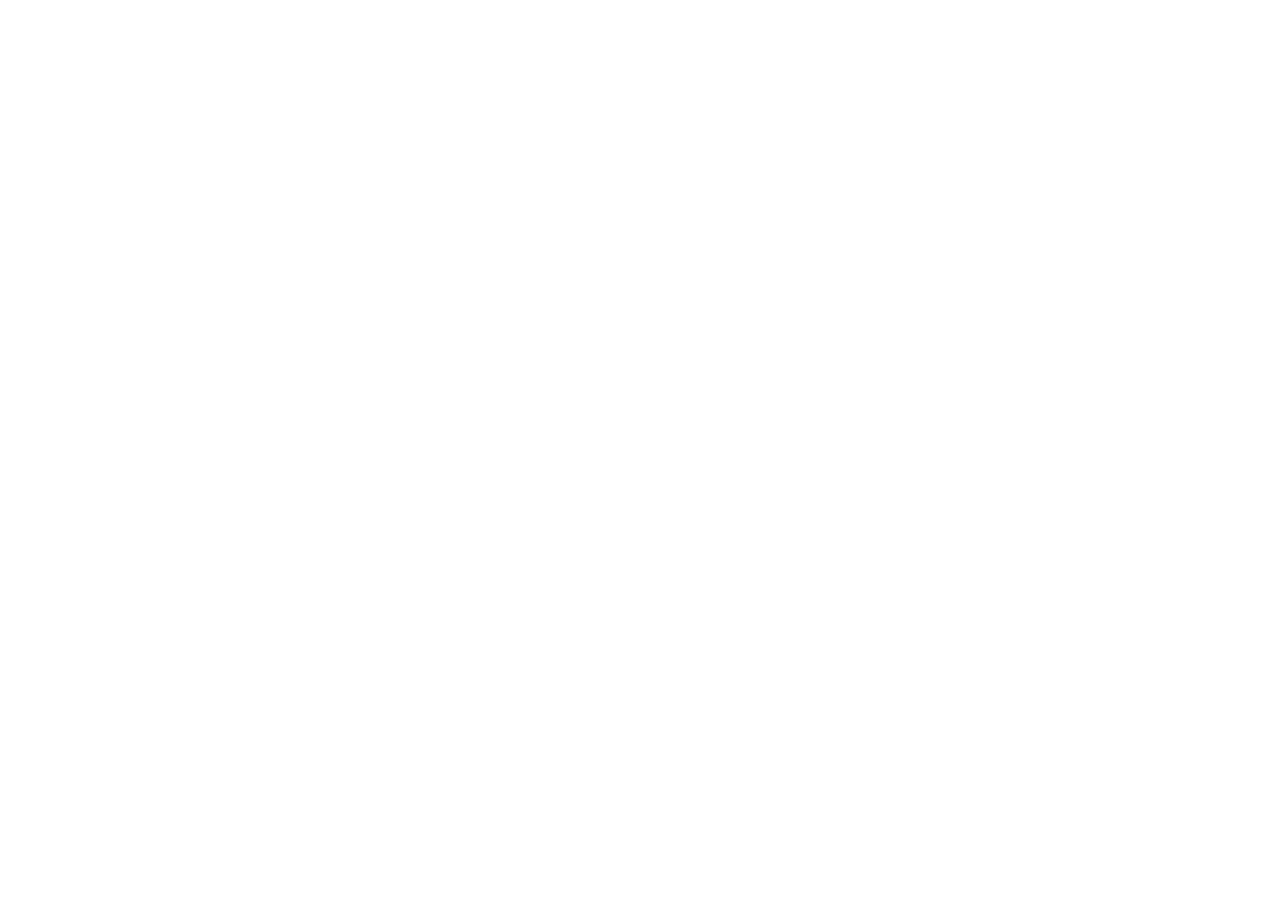
==== contact.html @ 9aa80e98 "Added index.html, contact.html, portfolio.html, and style.css pages, and assets folder" ====
<!DOCTYPE html>
<html lang="en">

<head>
    <meta charset="UTF-8">
    <meta name="viewport" content="width=device-width, initial-scale=1.0">
    <meta http-equiv="X-UA-Compatible" content="ie=edge">
    <link rel="stylesheet" href="https://stackpath.bootstrapcdn.com/bootstrap/4.3.1/css/bootstrap.min.css"
        integrity="sha384-ggOyR0iXCbMQv3Xipma34MD+dH/1fQ784/j6cY/iJTQUOhcWr7x9JvoRxT2MZw1T" crossorigin="anonymous">
    <link rel="stylesheet" href="assets/style.css">
    <title>Contact</title>
</head>

<body>

</body>

</html>
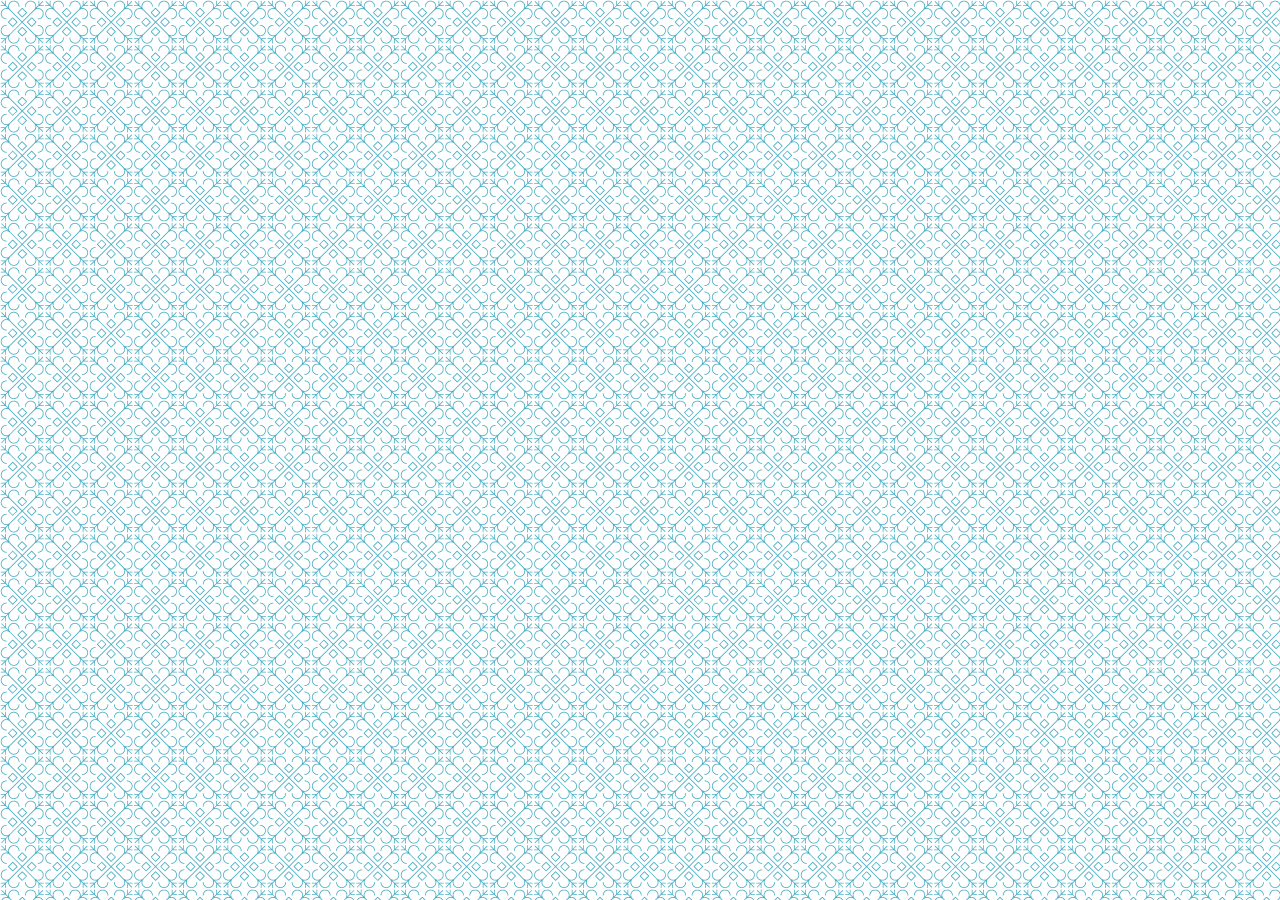
==== commit 8a183fa4: "Main content box and footer added and styled to About Me page" ====
--- a/contact.html
+++ b/contact.html
@@ -11,7 +11,7 @@
     <title>Contact</title>
 </head>
 
-<body>
+<body background="assets/images/morocco/morocco.png">
 
 </body>
 
--- a/assets/style.css
+++ b/assets/style.css
@@ -0,0 +1,67 @@
+#navbarNav {
+    margin: 0;
+}
+
+
+/* Main content box */
+
+.box {
+    min-height: 400px;
+    border: 2px solid #dddddd;
+    padding: 30px;
+    background-color: #ffffff;
+    color: #777777;
+    margin: auto;
+    margin-top: 50px; 
+    margin-bottom: 100px;
+}
+
+div.card-body {
+    padding: 0;
+}
+
+/* Header for each page */
+
+.boxheader {
+    border-bottom: 2px solid #cccccc;
+    margin-bottom: 30px;
+}
+
+h2 {
+    color: #4aaaa5;
+    margin-top: 0px;
+    margin-bottom: 30px;
+}
+
+/* About Me photo styling */
+
+.photo1 {
+    margin-right: 30px;
+    margin-bottom: 30px;
+    float: left;
+    height: 200px;
+    width: 200px;
+}
+
+/* About Me */
+
+.aboutme {
+    font-size: 20px;
+    line-height: 1.5;
+}
+
+/* Footer */
+
+.footer {
+    height: 50px;
+    margin-top: -50px;
+    background-color: #666666;
+    border-top: 8px solid #4aaaa5;
+    width: 100%;
+}
+
+.copyright {
+    color: #dddddd;
+    margin: auto;
+    font-size: 12px;
+}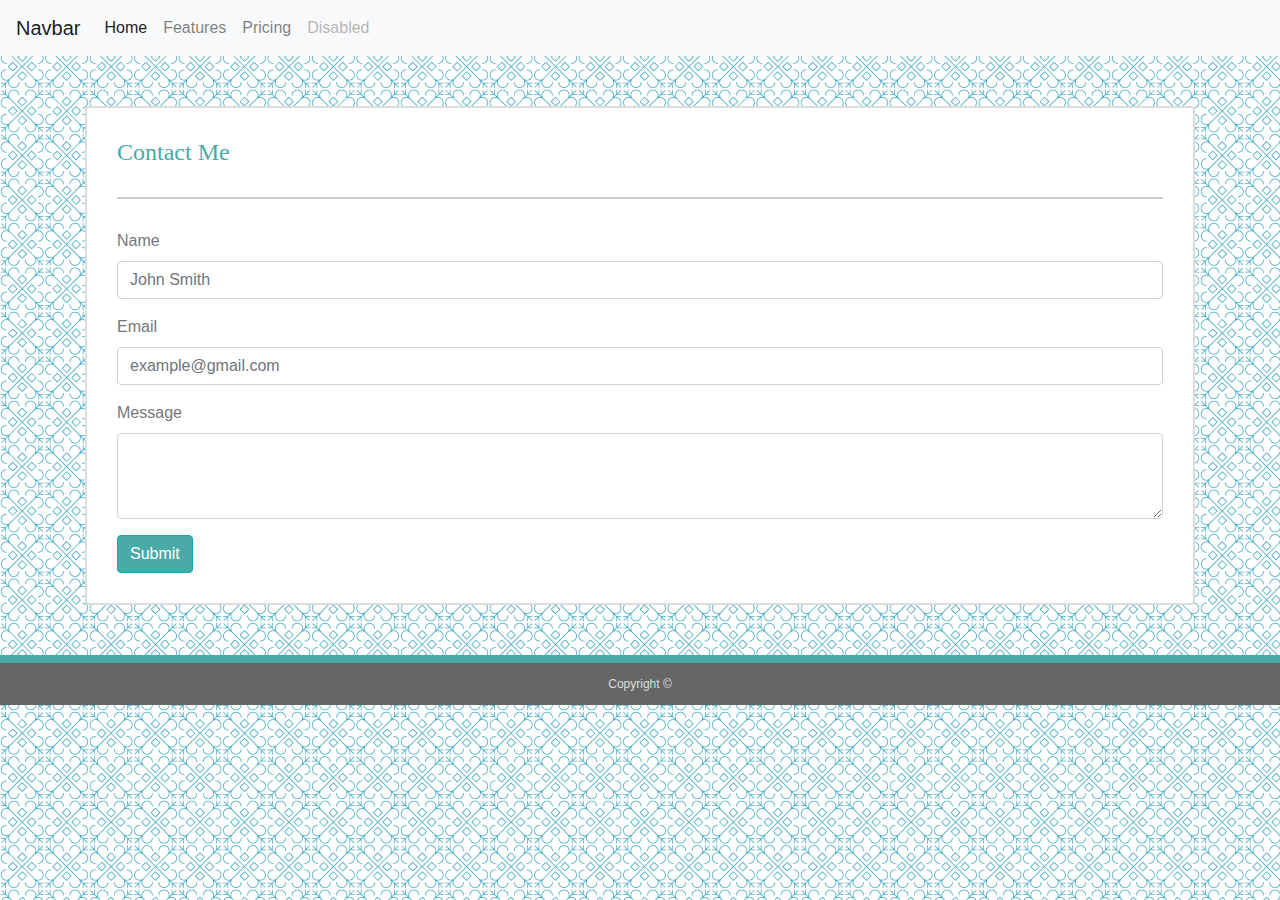
==== commit 55242242: "All elememnts added to Contact Me page" ====
--- a/contact.html
+++ b/contact.html
@@ -12,7 +12,66 @@
 </head>
 
 <body background="assets/images/morocco/morocco.png">
-
+    <!--Navbar-->
+    <nav class="navbar navbar-expand-lg navbar-light bg-light">
+        <a class="navbar-brand" href="#">Navbar</a>
+        <button class="navbar-toggler" type="button" data-toggle="collapse" data-target="#navbarNav"
+            aria-controls="navbarNav" aria-expanded="false" aria-label="Toggle navigation">
+            <span class="navbar-toggler-icon"></span>
+        </button>
+        <div class="collapse navbar-collapse" id="navbarNav">
+            <ul class="navbar-nav">
+                <li class="nav-item active">
+                    <a class="nav-link" href="#">Home <span class="sr-only">(current)</span></a>
+                </li>
+                <li class="nav-item">
+                    <a class="nav-link" href="#">Features</a>
+                </li>
+                <li class="nav-item">
+                    <a class="nav-link" href="#">Pricing</a>
+                </li>
+                <li class="nav-item">
+                    <a class="nav-link disabled" href="#" tabindex="-1" aria-disabled="true">Disabled</a>
+                </li>
+            </ul>
+        </div>
+    </nav>
+    <!--Body-->
+    <div class="container">
+        <div class="row">
+            <div class="col-md-12">
+                <div class="card box">
+                    <div class="card-body">
+                        <!--Contact-->
+                        <div class="boxheader">
+                            <h2> Contact Me</h2>
+                        </div>
+                        <form>
+                            <div class="form-group">
+                                <label for="exampleFormControlInput1">Name</label>
+                                <input type="email" class="form-control" id="exampleFormControlInput1"
+                                    placeholder="John Smith">
+                            </div>
+                            <div class="form-group">
+                                <label for="exampleFormControlInput1">Email</label>
+                                <input type="email" class="form-control" id="exampleFormControlInput1"
+                                    placeholder="example@gmail.com">
+                            </div>
+                            <div class="form-group">
+                                <label for="exampleFormControlTextarea1">Message</label>
+                                <textarea class="form-control" id="exampleFormControlTextarea1" rows="3"></textarea>
+                            </div>
+                            <button type="button" class="btn btn-info">Submit</button>
+                        </form>
+                    </div>
+                </div>
+            </div>
+        </div>
+    </div>
+    <!--Footer-->
+    <nav class="navbar sticky-bottom footer">
+        <p class="copyright"> Copyright © </p>
+    </nav>
 </body>
 
 </html>--- a/assets/style.css
+++ b/assets/style.css
@@ -31,6 +31,8 @@
     color: #4aaaa5;
     margin-top: 0px;
     margin-bottom: 30px;
+    font-family: Georgia, 'Times New Roman', Times, serif;
+    font-size: 24px;
 }
 
 /* About Me photo styling */
@@ -50,6 +52,12 @@
     line-height: 1.5;
 }
 
+/* Contact Me */
+
+.btn {
+    background-color: #4aaaa5;
+}
+
 /* Footer */
 
 .footer {
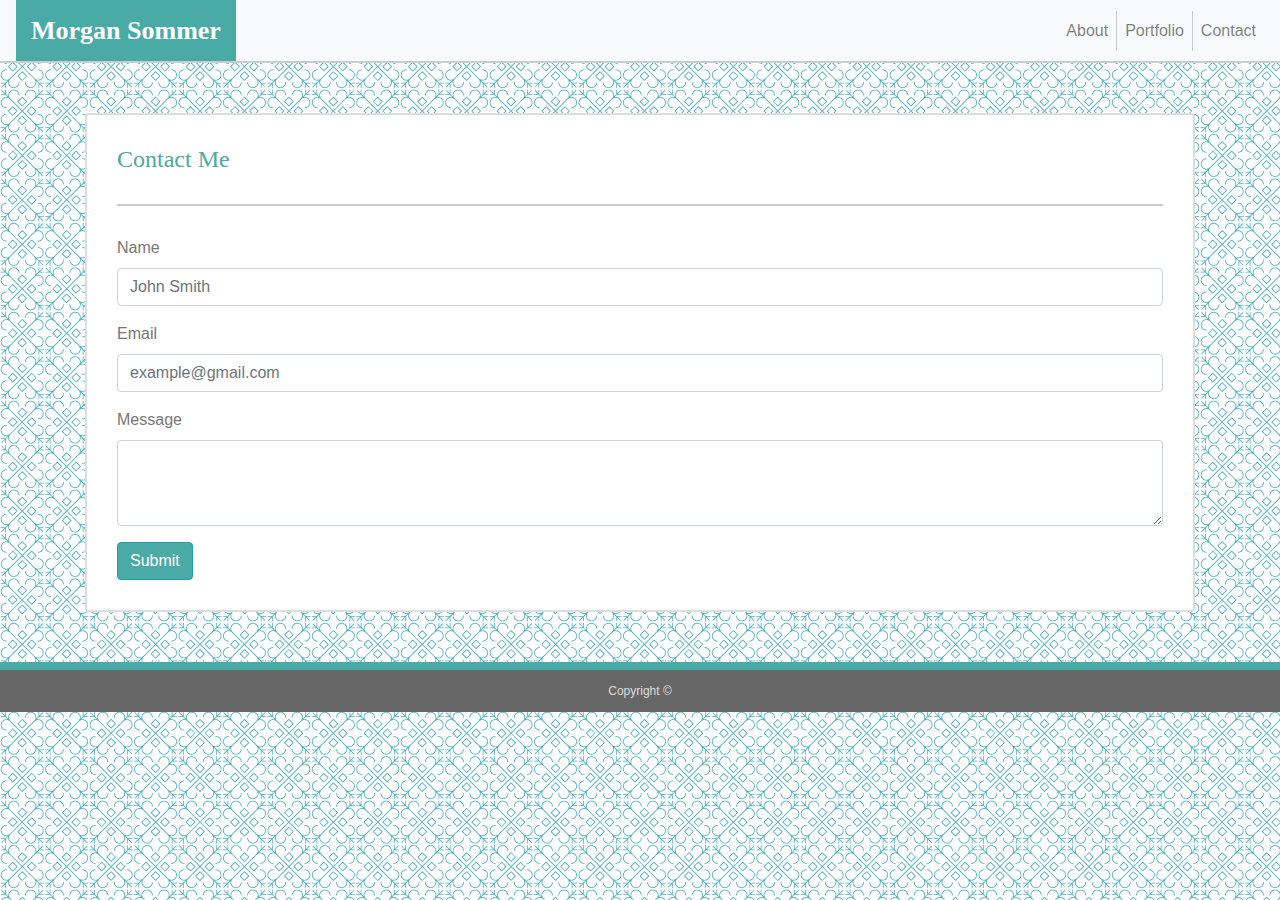
==== commit 99fa352f: "responsive navbar refined and added to all pages" ====
--- a/contact.html
+++ b/contact.html
@@ -13,25 +13,22 @@
 
 <body background="assets/images/morocco/morocco.png">
     <!--Navbar-->
-    <nav class="navbar navbar-expand-lg navbar-light bg-light">
-        <a class="navbar-brand" href="#">Navbar</a>
+    <nav class=" navbar navbar-expand-lg navbar-light bg-light">
+        <h1 class="name">Morgan Sommer</h1>
         <button class="navbar-toggler" type="button" data-toggle="collapse" data-target="#navbarNav"
             aria-controls="navbarNav" aria-expanded="false" aria-label="Toggle navigation">
             <span class="navbar-toggler-icon"></span>
         </button>
         <div class="collapse navbar-collapse" id="navbarNav">
             <ul class="navbar-nav">
-                <li class="nav-item active">
-                    <a class="nav-link" href="#">Home <span class="sr-only">(current)</span></a>
+                <li class="nav-item">
+                    <a class="nav-link" href="index.html">About</a>
                 </li>
                 <li class="nav-item">
-                    <a class="nav-link" href="#">Features</a>
+                    <a class="nav-link" href="portfolio.html">Portfolio</a>
                 </li>
                 <li class="nav-item">
-                    <a class="nav-link" href="#">Pricing</a>
-                </li>
-                <li class="nav-item">
-                    <a class="nav-link disabled" href="#" tabindex="-1" aria-disabled="true">Disabled</a>
+                    <a class="nav-link" href="contact.html">Contact</a>
                 </li>
             </ul>
         </div>
--- a/assets/style.css
+++ b/assets/style.css
@@ -1,7 +1,59 @@
-#navbarNav {
-    margin: 0;
+/* Header */
+
+h1 {
+    float: left;
+    font-family: Georgia, 'Times New Roman', Times, serif;
+    font-size: 26px;
+    font-weight: bold;
 }
 
+#navbarNav {
+    justify-content: flex-end;
+}
+
+li {
+    text-align: center;
+}
+
+li:not(:last-child) {
+    border-right: solid 1px #cccccc;
+}
+
+a:link {
+    text-decoration: none;
+    color: #777777;
+}
+
+a:visited {
+    text-decoration: none;
+    color: #777777;
+}
+
+.name {
+    background-color: #4aaaa5;
+    color: #ffffff;
+    height: 100%;
+    margin-bottom: 0px;
+    padding: 15px;
+}
+
+.navbar.navbar-expand-lg.navbar-light.bg-light {
+    width: 100%;
+    background-color: white;
+    border-bottom: 2px solid #cccccc;
+    padding-bottom: 0px;
+    padding-top: 0px;
+    width: 100%;
+    margin: 0px;
+}
+
+.nav-bar-container {
+    width: 100%;
+}
+
+.navbar-toggler {
+    float: right;
+}
 
 /* Main content box */
 
@@ -52,6 +104,40 @@
     line-height: 1.5;
 }
 
+/* Portfolio */
+
+.port-pic {
+    border: none;
+    text-align: center;
+    position: relative;
+    margin: 16px;
+}
+.column {
+    float: left;
+    width: 50%;
+    padding: 0 10px;
+    margin-bottom: 20px;
+  }
+  
+div.img-div > img {
+    width: 100%;
+    height: 100%;
+}
+
+.overlay {
+    font-family: Georgia, 'Times New Roman', Times, serif;
+    color: #ffffff;
+    background-color: #4aaaa5;
+    font-size: 20px;
+    padding: 15px 0px;
+    position: absolute;
+    bottom: 0;
+    left: 0;
+    width: 100%;
+    margin-left: 0px;
+    margin-bottom: 35px;
+}
+
 /* Contact Me */
 
 .btn {
